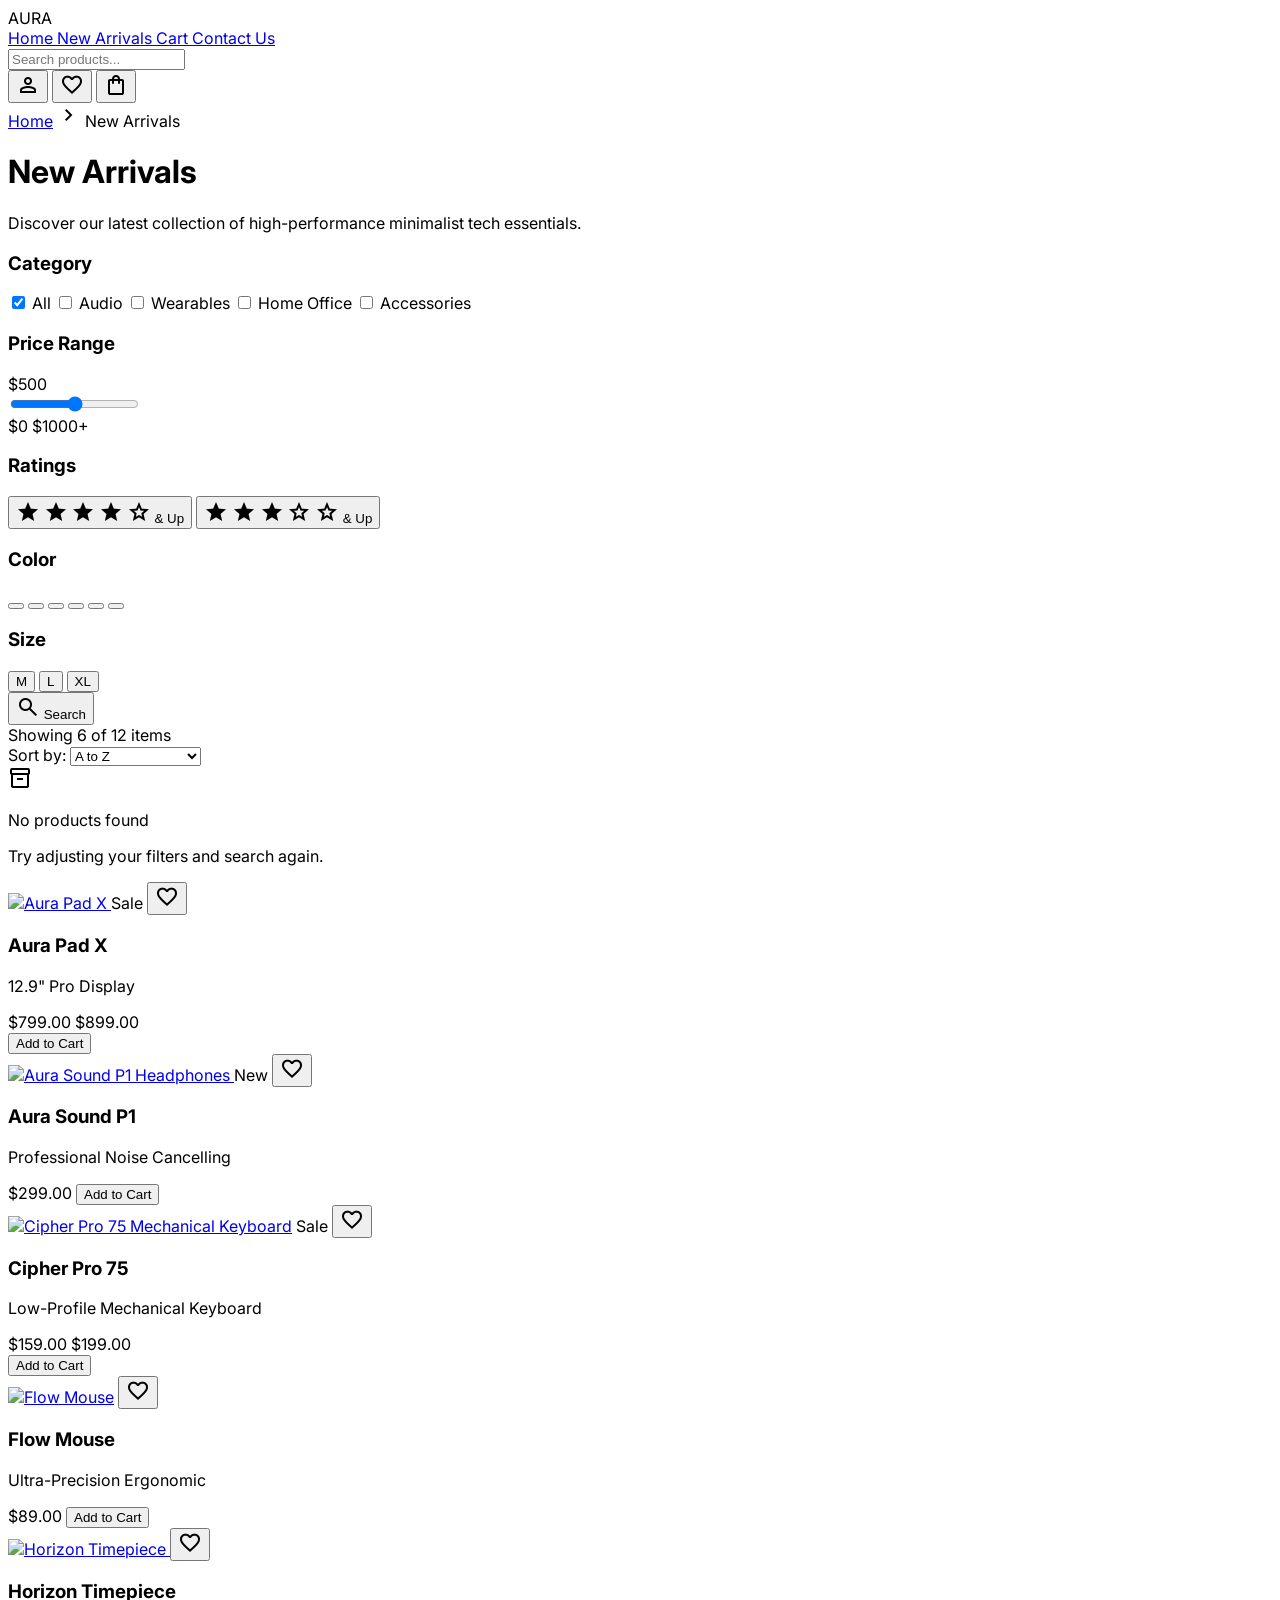
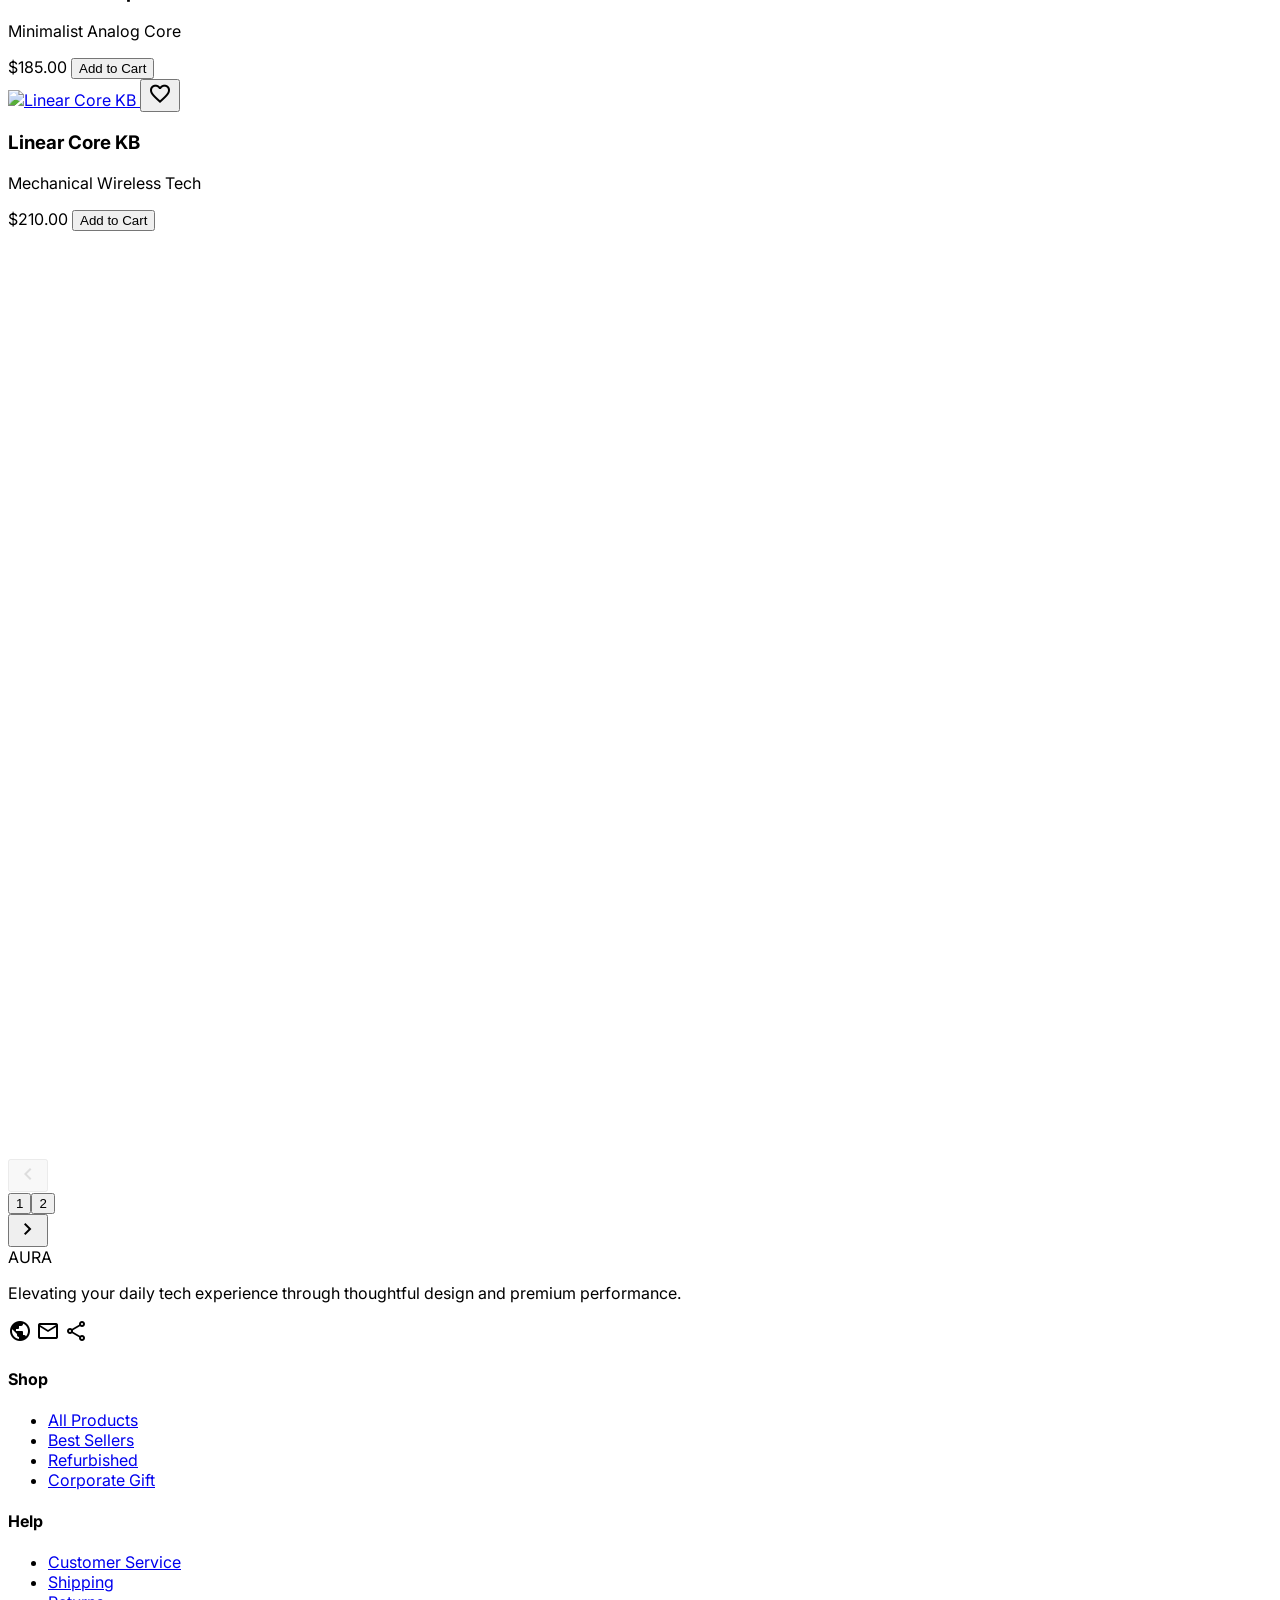
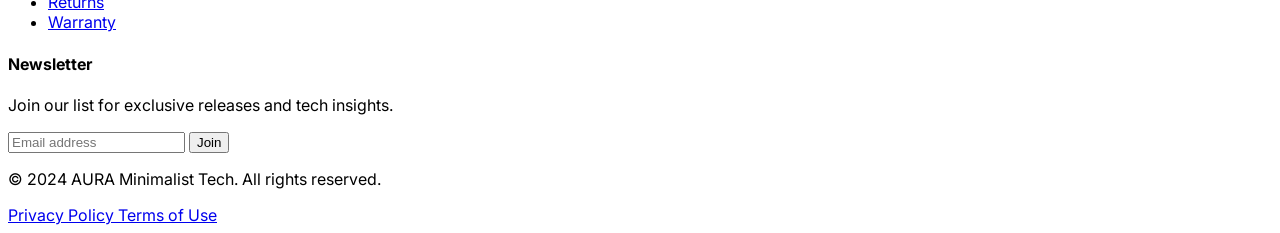
==== arrival.html @ 37b3bb1f "final" ====
<!DOCTYPE html>
<html class="light" lang="en">
<head>
  <meta charset="UTF-8">
  <meta name="viewport" content="width=device-width, initial-scale=1.0">

  <title>Aura Shop</title>

  <!-- Tailwind -->
  <script src="https://cdn.tailwindcss.com?plugins=forms,container-queries"></script>

  <!-- Tailwind Config -->
  <script>
    tailwind.config = {
      darkMode: "class",
      theme: {
        extend: {
          colors: {
            background: "#f9f9ff",
            "inverse-surface": "#293040",
            "on-background": "#141b2b",
            "surface-variant": "#dce2f7",
            "on-primary-fixed-variant": "#5516be",
            "outline-variant": "#cbc3d7",
            "on-tertiary-fixed-variant": "#653e00",
            "inverse-on-surface": "#edf0ff",
            "secondary-container": "#fd56a7",
            "surface-container-lowest": "#ffffff",
            "on-secondary": "#ffffff",
            "secondary-fixed": "#ffd9e4",
            "on-error": "#ffffff",
            "tertiary-container": "#a36700",
            error: "#ba1a1a",
            outline: "#7b7486",
            tertiary: "#825100",
            "on-surface": "#141b2b",
            "on-secondary-fixed": "#3e0022",
            "surface-container-low": "#f1f3ff",
            "on-primary-container": "#fffbff",
            "on-secondary-container": "#600037",
            "on-tertiary-fixed": "#2a1700",
            "surface-container": "#e9edff",
            "surface-container-high": "#e1e8fd",
            "secondary-fixed-dim": "#ffb0cd",
            "on-secondary-fixed-variant": "#8c0053",
            "tertiary-fixed": "#ffddb8",
            "on-tertiary": "#ffffff",
            "surface-bright": "#f9f9ff",
            "primary-container": "#8455ef",
            "primary-fixed-dim": "#d0bcff",
            "inverse-primary": "#d0bcff",
            "surface-dim": "#d3daef",
            "on-error-container": "#93000a",
            "on-primary": "#ffffff",
            "tertiary-fixed-dim": "#ffb95f",
            "on-surface-variant": "#494454",
            "primary-fixed": "#e9ddff",
            "on-tertiary-container": "#fffbff",
            surface: "#f9f9ff",
            secondary: "#b4136d",
            "error-container": "#ffdad6",
            "surface-tint": "#6d3bd7",
            "on-primary-fixed": "#23005c",
            "surface-container-highest": "#dce2f7",
            primary: "#6b38d4"
          },

          borderRadius: {
            DEFAULT: "0.25rem",
            lg: "0.5rem",
            xl: "0.75rem",
            full: "9999px"
          },

          spacing: {
            unit: "8px",
            "margin-mobile": "16px",
            "container-max": "1280px",
            gutter: "24px",
            "margin-desktop": "40px"
          },

          fontFamily: {
            "headline-md": ["Inter"],
            "label-sm": ["Inter"],
            "label-md": ["Inter"],
            "headline-lg": ["Inter"],
            "body-lg": ["Inter"],
            "body-md": ["Inter"],
            "display-lg": ["Inter"],
            "display-lg-mobile": ["Inter"]
          },

          fontSize: {
            "headline-md": ["24px", {
              lineHeight: "32px",
              fontWeight: "600"
            }],

            "label-sm": ["12px", {
              lineHeight: "16px",
              fontWeight: "600"
            }],

            "label-md": ["14px", {
              lineHeight: "20px",
              letterSpacing: "0.01em",
              fontWeight: "500"
            }],

            "headline-lg": ["32px", {
              lineHeight: "40px",
              letterSpacing: "-0.01em",
              fontWeight: "600"
            }],

            "body-lg": ["18px", {
              lineHeight: "28px",
              fontWeight: "400"
            }],

            "body-md": ["16px", {
              lineHeight: "24px",
              fontWeight: "400"
            }],

            "display-lg": ["48px", {
              lineHeight: "56px",
              letterSpacing: "-0.02em",
              fontWeight: "700"
            }],

            "display-lg-mobile": ["36px", {
              lineHeight: "44px",
              letterSpacing: "-0.02em",
              fontWeight: "700"
            }]
          }
        }
      }
    };
  </script>

  <!-- Fonts -->
  <link href="https://fonts.googleapis.com/css2?family=Inter:wght@400;500;600;700&display=swap" rel="stylesheet">

  <link href="https://fonts.googleapis.com/css2?family=Material+Symbols+Outlined:wght,FILL@100..700,0..1&display=swap"
    rel="stylesheet">

  <!-- Navbar JS -->
  <script src="nav.js" defer></script>

  <!-- CSS -->
  <link rel="stylesheet" href="style.css">
</head>
<body class="bg-background text-on-background">

    <div id="navbar"></div>

    <main class="max-w-container-max mx-auto px-margin-desktop py-12">
        <div class="mb-10">
            <div class="flex items-center space-x-2 text-label-sm font-label-sm text-outline mb-4">
                <a href="home.html" class="hover:underline"><span>Home</span></a>
                <span class="material-symbols-outlined text-[14px]">chevron_right</span>
                <span class="text-on-surface">New Arrivals</span>
            </div>
            <h1 class="font-display-lg text-display-lg text-on-background">New Arrivals</h1>
            <p class="font-body-lg text-body-lg text-on-surface-variant mt-2">Discover our latest collection of high-performance minimalist tech essentials.</p>
        </div>

        <div class="flex flex-col md:flex-row gap-gutter">
            <aside class="w-full md:w-64 flex-shrink-0 space-y-10">
              <section>
                <h3 class="text-label-md font-label-md text-on-surface uppercase tracking-wider mb-4">Category</h3>
                <div class="space-y-3">
                    <label class="flex items-center group cursor-pointer select-none outline-none focus:outline-none focus-within:outline-none">
                        <input checked class="category-checkbox rounded border-outline-variant text-primary w-5 h-5 transition-all focus:ring-0 focus:ring-offset-0 focus:outline-none active:border-primary group-hover:border-primary" type="checkbox" value="all">
                        <span class="ml-3 text-body-md font-body-md text-on-surface-variant group-hover:text-primary">All</span>
                    </label>

                    <label class="flex items-center group cursor-pointer select-none outline-none focus:outline-none focus-within:outline-none">
                        <input class="category-checkbox rounded border-outline-variant text-primary w-5 h-5 transition-all focus:ring-0 focus:ring-offset-0 focus:outline-none active:border-primary group-hover:border-primary" type="checkbox">
                        <span class="ml-3 text-body-md font-body-md text-on-surface-variant group-hover:text-primary">Audio</span>
                    </label>
                    
                    <label class="flex items-center group cursor-pointer select-none outline-none focus:outline-none focus-within:outline-none">
                        <input class="category-checkbox rounded border-outline-variant text-primary w-5 h-5 transition-all focus:ring-0 focus:ring-offset-0 focus:outline-none active:border-primary group-hover:border-primary" type="checkbox">
                        <span class="ml-3 text-body-md font-body-md text-on-surface-variant group-hover:text-primary">Wearables</span>
                    </label>
                    
                    <label class="flex items-center group cursor-pointer select-none outline-none focus:outline-none focus-within:outline-none">
                        <input class="category-checkbox rounded border-outline-variant text-primary w-5 h-5 transition-all focus:ring-0 focus:ring-offset-0 focus:outline-none active:border-primary group-hover:border-primary" type="checkbox">
                        <span class="ml-3 text-body-md font-body-md text-on-surface-variant group-hover:text-primary">Home Office</span>
                    </label>
                    
                    <label class="flex items-center group cursor-pointer select-none outline-none focus:outline-none focus-within:outline-none">
                        <input class="category-checkbox rounded border-outline-variant text-primary w-5 h-5 transition-all focus:ring-0 focus:ring-offset-0 focus:outline-none active:border-primary group-hover:border-primary" type="checkbox">
                        <span class="ml-3 text-body-md font-body-md text-on-surface-variant group-hover:text-primary">Accessories</span>
                    </label>
                </div>
            </section>

            <section>
                <div class="flex items-center justify-between mb-4">
                    <h3 class="text-label-md font-label-md text-on-surface uppercase tracking-wider">
                        Price Range
                    </h3>
                    <span id="current-price-display" class="text-primary font-bold text-body-md transition-all duration-200 transform scale-100 select-none">
                        $500
                    </span>
                </div>
            
                <div class="px-2">
                    <input 
                        id="price-slider"
                        class="w-full h-1 bg-surface-variant rounded-lg appearance-none cursor-pointer accent-primary focus:outline-none focus:ring-0" 
                        max="1000" 
                        min="0" 
                        type="range"
                        value="500"
                    >
                    
                    <div class="flex justify-between mt-3 text-label-sm font-label-sm text-outline">
                        <span>$0</span>
                        <span class="text-primary font-bold">$1000+</span>
                    </div>
                </div>
            </section>

            <section>
                <h3 class="text-label-md font-label-md text-on-surface uppercase tracking-wider mb-4">
                    Ratings
                </h3>
            
                <div class="space-y-2">
                    <button class="rating-btn flex items-center text-tertiary/70 opacity-70 hover:opacity-100 transition-all duration-200 transform scale-100 p-1 rounded-lg focus:outline-none cursor-pointer">
                        <span class="material-symbols-outlined" style="font-variation-settings: 'FILL' 1;">star</span>
                        <span class="material-symbols-outlined" style="font-variation-settings: 'FILL' 1;">star</span>
                        <span class="material-symbols-outlined" style="font-variation-settings: 'FILL' 1;">star</span>
                        <span class="material-symbols-outlined" style="font-variation-settings: 'FILL' 1;">star</span>
                        <span class="material-symbols-outlined">star</span>
                        <span class="ml-2 text-label-sm font-label-sm text-on-surface-variant">
                            & Up
                        </span>
                    </button>
            
                    <button class="rating-btn flex items-center text-tertiary/70 opacity-70 hover:opacity-100 transition-all duration-200 transform scale-100 p-1 rounded-lg focus:outline-none cursor-pointer">
                        <span class="material-symbols-outlined" style="font-variation-settings: 'FILL' 1;">star</span>
                        <span class="material-symbols-outlined" style="font-variation-settings: 'FILL' 1;">star</span>
                        <span class="material-symbols-outlined" style="font-variation-settings: 'FILL' 1;">star</span>
                        <span class="material-symbols-outlined">star</span>
                        <span class="material-symbols-outlined">star</span>
                        <span class="ml-2 text-label-sm font-label-sm text-on-surface-variant">
                            & Up
                        </span>
                    </button>
                </div>
            </section>

                <section>
                    <h3 class="text-label-md font-label-md text-on-surface uppercase tracking-wider mb-4">
                        Color
                    </h3>
                
                    <div class="flex flex-wrap gap-3">
                        <button type="button" data-color="black" class="color-btn w-8 h-8 rounded-full bg-on-background border-2 border-background ring-2 ring-primary scale-105 transition-all focus:outline-none cursor-pointer" aria-label="Black"></button>
                        <button type="button" data-color="white" class="color-btn w-8 h-8 rounded-full bg-surface-variant border-2 border-background ring-1 ring-outline-variant hover:ring-primary transition-all focus:outline-none cursor-pointer" aria-label="White"></button>
                        <button type="button" data-color="primary" class="color-btn w-8 h-8 rounded-full bg-primary border-2 border-background ring-1 ring-outline-variant hover:ring-primary transition-all focus:outline-none cursor-pointer" aria-label="Primary"></button>            
                        <button type="button" data-color="secondary" class="color-btn w-8 h-8 rounded-full bg-secondary-container border-2 border-background ring-1 ring-outline-variant hover:ring-primary transition-all focus:outline-none cursor-pointer" aria-label="Secondary"></button>
                        <button type="button" data-color="red" class="color-btn w-8 h-8 rounded-full bg-red-600 border-2 border-background ring-1 ring-outline-variant hover:ring-primary transition-all focus:outline-none cursor-pointer" aria-label="Red"></button>
                        <button type="button" data-color="green" class="color-btn w-8 h-8 rounded-full bg-green-600 border-2 border-background ring-1 ring-outline-variant hover:ring-primary transition-all focus:outline-none cursor-pointer" aria-label="Green"></button>
                    </div>
                </section>

                <section>
                    <h3 class="text-label-md font-label-md text-on-surface uppercase tracking-wider mb-4"> Size</h3>
                    <div class="grid grid-cols-3 gap-2">
                        <button class="size-btn py-2 border border-primary bg-primary/5 rounded-lg text-label-sm text-primary font-label-sm hover:border-primary hover:text-primary transition-all focus:outline-none focus:ring-0 active:scale-95 cursor-pointer">    M</button>                
                        <button class="size-btn py-2 border border-outline-variant rounded-lg text-label-sm font-label-sm hover:border-primary hover:text-primary transition-all focus:outline-none focus:ring-0 active:scale-95 cursor-pointer">     L </button>
                        <button class="size-btn py-2 border border-outline-variant rounded-lg text-label-sm font-label-sm hover:border-primary hover:text-primary transition-all focus:outline-none focus:ring-0 active:scale-95 cursor-pointer">    XL</button>
                    </div>
                </section>

                <button type="button" class="sidebar-search-btn w-full flex items-center justify-center gap-2 bg-green-600 hover:bg-green-700 text-white py-3 rounded-lg text-label-sm font-label-sm font-semibold transition-all hover:opacity-95 active:scale-[0.98] focus:outline-none focus:ring-2 focus:ring-green-600/30 cursor-pointer">
                    <span class="material-symbols-outlined text-[20px]">search</span>
                    Search
                </button>
            </aside>

            <div class="flex-1">
                <div class="flex flex-col sm:flex-row sm:items-center justify-between mb-8 gap-4">
                    <span class="text-body-md font-body-md text-on-surface-variant">Showing <span class="text-on-surface font-semibold">6</span> of <span class="text-on-surface font-semibold">12</span> items</span>
                    <div class="flex items-center space-x-4">
                        <label class="text-label-md font-label-md text-outline">Sort by:</label>
                        <select class="bg-surface-container-low border-none rounded-lg py-2 pl-4 pr-10 text-body-md font-body-md text-on-surface focus:ring-2 focus:ring-primary/20 cursor-pointer">
                            <option>A to Z</option>
                            <option>Price: Low to High</option>
                            <option>Price: High to Low</option>
                        </select>
                    </div>
                </div>

                <div id="product-grid" class="grid grid-cols-1 sm:grid-cols-2 lg:grid-cols-3 gap-gutter">
                    <div class="bg-surface-container-lowest rounded-xl overflow-hidden shadow-[0_4px_20px_rgba(0,0,0,0.05)] hover:shadow-[0_12px_30px_rgba(0,0,0,0.1)] group transition-all duration-300 border border-primary/0 hover:border-primary/10">
                        <div class="relative aspect-[4/5] bg-surface-container overflow-hidden">
                            <a href="productInfo.html">
                                <img class="w-full h-full object-cover group-hover:scale-105 transition-transform duration-500" alt="Aura Sound P1 Headphones" src="https://lh3.googleusercontent.com/aida-public/[base64]">
                            </a>
                            <span class="absolute top-4 left-4 bg-secondary-container/10 text-secondary-container text-label-sm font-label-sm px-3 py-1 rounded-full">New</span>
                            <button type="button" class="wishlist-btn absolute bottom-4 right-4 flex items-center justify-center size-10 bg-white/90 backdrop-blur rounded-full shadow-lg opacity-0 group-hover:opacity-100 transition-opacity translate-y-2 group-hover:translate-y-0 duration-300" aria-label="Add to wishlist" aria-pressed="false">
                                <span class="wishlist-icon material-symbols-outlined text-on-background text-[24px] leading-none transition-colors transition-transform duration-300 ease-out origin-center">favorite</span>
                            </button>
                        </div>
                        <div class="p-6">
                            <div class="flex items-center justify-between mb-1">
                                <h3 class="font-body-lg text-body-lg font-bold text-on-surface">Aura Sound P1</h3>
                                <span data-color="black" class="w-4 h-4 rounded-full bg-black border border-outline-variant shrink-0 transition-transform duration-300 group-hover:scale-110"></span>
                            </div>
                            <p class="text-label-md font-label-md text-on-surface-variant mb-3">Professional Noise Cancelling</p>
                            <div class="flex flex-wrap items-center justify-between gap-3">
                                <span class="text-headline-md font-headline-md text-primary">$299.00</span>
                                <button class="bg-primary text-on-primary text-sm sm:text-label-sm font-label-sm px-4 py-2 sm:px-5 sm:py-3 rounded-full hover:opacity-90 transition-all active:scale-95 w-full sm:w-auto">Add to Cart</button>
                            </div>
                        </div>
                    </div>
                
                    <div class="bg-surface-container-lowest rounded-xl overflow-hidden shadow-[0_4px_20px_rgba(0,0,0,0.05)] hover:shadow-[0_12px_30px_rgba(0,0,0,0.1)] group transition-all duration-300 border border-primary/0 hover:border-primary/10">
                        <div class="relative aspect-[4/5] bg-surface-container overflow-hidden">
                            <a href="productInfo.html">
                                <img class="w-full h-full object-cover group-hover:scale-105 transition-transform duration-500" alt="Horizon Timepiece" src="https://lh3.googleusercontent.com/aida-public/[base64]">
                            </a>
                            <button type="button" class="wishlist-btn absolute bottom-4 right-4 flex items-center justify-center size-10 bg-white/90 backdrop-blur rounded-full shadow-lg opacity-0 group-hover:opacity-100 transition-opacity translate-y-2 group-hover:translate-y-0 duration-300" aria-label="Add to wishlist" aria-pressed="false">
                                <span class="wishlist-icon material-symbols-outlined text-on-background text-[24px] leading-none transition-colors transition-transform duration-300 ease-out origin-center">favorite</span>
                            </button>
                        </div>
                        <div class="p-6">
                            <div class="flex items-center justify-between mb-1">
                                <h3 class="font-body-lg text-body-lg font-bold text-on-surface">Horizon Timepiece</h3>
                                <span data-color="white" class="w-4 h-4 rounded-full bg-white border border-outline-variant shrink-0 transition-transform duration-300 group-hover:scale-110"></span>
                            </div>
                            <p class="text-label-md font-label-md text-on-surface-variant mb-3">Minimalist Analog Core</p>
                            <div class="flex flex-wrap items-center justify-between gap-3">
                                <span class="text-headline-md font-headline-md text-primary">$185.00</span>
                                <button class="bg-primary text-on-primary text-sm sm:text-label-sm font-label-sm px-4 py-2 sm:px-5 sm:py-3 rounded-full hover:opacity-90 transition-all active:scale-95 w-full sm:w-auto">Add to Cart</button>
                            </div>
                        </div>
                    </div>
                
                    <div class="bg-surface-container-lowest rounded-xl overflow-hidden shadow-[0_4px_20px_rgba(0,0,0,0.05)] hover:shadow-[0_12px_30px_rgba(0,0,0,0.1)] group transition-all duration-300 border border-primary/0 hover:border-primary/10">
                        <div class="relative aspect-[4/5] bg-surface-container overflow-hidden">
                            <a href="productInfo.html">
                                <img class="w-full h-full object-cover group-hover:scale-105 transition-transform duration-500" alt="Aura Pad X" src="https://lh3.googleusercontent.com/aida-public/[base64]">
                            </a>
                            <span class="absolute top-4 left-4 bg-tertiary-container/10 text-tertiary-container text-label-sm font-label-sm px-3 py-1 rounded-full">Sale</span>
                            <button type="button" class="wishlist-btn absolute bottom-4 right-4 flex items-center justify-center size-10 bg-white/90 backdrop-blur rounded-full shadow-lg opacity-0 group-hover:opacity-100 transition-opacity translate-y-2 group-hover:translate-y-0 duration-300" aria-label="Add to wishlist" aria-pressed="false">
                                <span class="wishlist-icon material-symbols-outlined text-on-background text-[24px] leading-none transition-colors transition-transform duration-300 ease-out origin-center">favorite</span>
                            </button>
                        </div>
                        <div class="p-6">
                            <div class="flex items-center justify-between mb-1">
                                <h3 class="font-body-lg text-body-lg font-bold text-on-surface">Aura Pad X</h3>
                                <span data-color="white" class="w-4 h-4 rounded-full bg-white border border-outline-variant shrink-0 transition-transform duration-300 group-hover:scale-110"></span>
                            </div>
                            <p class="text-label-md font-label-md text-on-surface-variant mb-3">12.9" Pro Display</p>
                            <div class="flex flex-wrap items-center justify-between gap-3">
                                <div class="flex flex-col">
                                    <span class="text-headline-md font-headline-md text-primary">$799.00</span>
                                    <span class="text-label-sm font-label-sm text-outline line-through">$899.00</span>
                                </div>
                                <button class="bg-primary text-on-primary text-sm sm:text-label-sm font-label-sm px-4 py-2 sm:px-5 sm:py-3 rounded-full hover:opacity-90 transition-all active:scale-95 w-full sm:w-auto">Add to Cart</button>
                            </div>
                        </div>
                    </div>
                
                    <div class="bg-surface-container-lowest rounded-xl overflow-hidden shadow-[0_4px_20px_rgba(0,0,0,0.05)] hover:shadow-[0_12px_30px_rgba(0,0,0,0.1)] group transition-all duration-300 border border-primary/0 hover:border-primary/10">
                        <div class="relative aspect-[4/5] bg-surface-container overflow-hidden">
                            <a href="productInfo.html">
                                <img class="w-full h-full object-cover group-hover:scale-105 transition-transform duration-500" alt="Vector Frames" src="https://lh3.googleusercontent.com/aida-public/[base64]">
                            </a>
                            <button type="button" class="wishlist-btn absolute bottom-4 right-4 flex items-center justify-center size-10 bg-white/90 backdrop-blur rounded-full shadow-lg opacity-0 group-hover:opacity-100 transition-opacity translate-y-2 group-hover:translate-y-0 duration-300" aria-label="Add to wishlist" aria-pressed="false">
                                <span class="wishlist-icon material-symbols-outlined text-on-background text-[24px] leading-none transition-colors transition-transform duration-300 ease-out origin-center">favorite</span>
                            </button>
                        </div>
                        <div class="p-6">
                            <div class="flex items-center justify-between mb-1">
                                <h3 class="font-body-lg text-body-lg font-bold text-on-surface">Vector Frames</h3>
                                <span data-color="black" class="w-4 h-4 rounded-full bg-black border border-outline-variant shrink-0 transition-transform duration-300 group-hover:scale-110"></span>
                            </div>
                            <p class="text-label-md font-label-md text-on-surface-variant mb-3">Polarized Minimalist Design</p>
                            <div class="flex flex-wrap items-center justify-between gap-3">
                                <span class="text-headline-md font-headline-md text-primary">$120.00</span>
                                <button class="bg-primary text-on-primary text-sm sm:text-label-sm font-label-sm px-4 py-2 sm:px-5 sm:py-3 rounded-full hover:opacity-90 transition-all active:scale-95 w-full sm:w-auto">Add to Cart</button>
                            </div>
                        </div>
                    </div>
                
                    <div class="bg-surface-container-lowest rounded-xl overflow-hidden shadow-[0_4px_20px_rgba(0,0,0,0.05)] hover:shadow-[0_12px_30px_rgba(0,0,0,0.1)] group transition-all duration-300 border border-primary/0 hover:border-primary/10">
                        <div class="relative aspect-[4/5] bg-surface-container overflow-hidden">
                            <a href="productInfo.html"><img class="w-full h-full object-cover group-hover:scale-105 transition-transform duration-500" alt="Linear Core KB" src="https://lh3.googleusercontent.com/aida-public/[base64]">
                             </a>
                                <button type="button" class="wishlist-btn absolute bottom-4 right-4 flex items-center justify-center size-10 bg-white/90 backdrop-blur rounded-full shadow-lg opacity-0 group-hover:opacity-100 transition-opacity translate-y-2 group-hover:translate-y-0 duration-300" aria-label="Add to wishlist" aria-pressed="false">
                                <span class="wishlist-icon material-symbols-outlined text-on-background text-[24px] leading-none transition-colors transition-transform duration-300 ease-out origin-center">favorite</span>
                            </button>
                        </div>
                        <div class="p-6">
                            <div class="flex items-center justify-between mb-1">
                                <h3 class="font-body-lg text-body-lg font-bold text-on-surface">Linear Core KB</h3>
                                <span data-color="white" class="w-4 h-4 rounded-full bg-white border border-outline-variant shrink-0 transition-transform duration-300 group-hover:scale-110"></span>
                            </div>
                            <p class="text-label-md font-label-md text-on-surface-variant mb-3">Mechanical Wireless Tech</p>
                            <div class="flex flex-wrap items-center justify-between gap-3">
                                <span class="text-headline-md font-headline-md text-primary">$210.00</span>
                                <button class="bg-primary text-on-primary text-sm sm:text-label-sm font-label-sm px-4 py-2 sm:px-5 sm:py-3 rounded-full hover:opacity-90 transition-all active:scale-95 w-full sm:w-auto">Add to Cart</button>
                            </div>
                        </div>
                    </div>
                
                    <div class="bg-surface-container-lowest rounded-xl overflow-hidden shadow-[0_4px_20px_rgba(0,0,0,0.05)] hover:shadow-[0_12px_30px_rgba(0,0,0,0.1)] group transition-all duration-300 border border-primary/0 hover:border-primary/10">
                        <div class="relative aspect-[4/5] bg-surface-container overflow-hidden">
                            <a href="productInfo.html"><img class="w-full h-full object-cover group-hover:scale-105 transition-transform duration-500" alt="Flow Mouse" src="https://lh3.googleusercontent.com/aida-public/[base64]"></a>
                            <button type="button" class="wishlist-btn absolute bottom-4 right-4 flex items-center justify-center size-10 bg-white/90 backdrop-blur rounded-full shadow-lg opacity-0 group-hover:opacity-100 transition-opacity translate-y-2 group-hover:translate-y-0 duration-300" aria-label="Add to wishlist" aria-pressed="false">
                                <span class="wishlist-icon material-symbols-outlined text-on-background text-[24px] leading-none transition-colors transition-transform duration-300 ease-out origin-center">favorite</span>
                            </button>
                        </div>
                        <div class="p-6">
                            <div class="flex items-center justify-between mb-1">
                                <h3 class="font-body-lg text-body-lg font-bold text-on-surface">Flow Mouse</h3>
                                <span data-color="white" class="w-4 h-4 rounded-full bg-white border border-outline-variant shrink-0 transition-transform duration-300 group-hover:scale-110"></span>
                            </div>
                            <p class="text-label-md font-label-md text-on-surface-variant mb-3">Ultra-Precision Ergonomic</p>
                            <div class="flex flex-wrap items-center justify-between gap-3">
                                <span class="text-headline-md font-headline-md text-primary">$89.00</span>
                                <button class="bg-primary text-on-primary text-sm sm:text-label-sm font-label-sm px-4 py-2 sm:px-5 sm:py-3 rounded-full hover:opacity-90 transition-all active:scale-95 w-full sm:w-auto">Add to Cart</button>
                            </div>
                        </div>
                    </div>

                    <div class="bg-surface-container-lowest rounded-xl overflow-hidden shadow-[0_4px_20px_rgba(0,0,0,0.05)] hover:shadow-[0_12px_30px_rgba(0,0,0,0.1)] group transition-all duration-300 border border-primary/0 hover:border-primary/10" data-category="Audio">
                        <div class="relative aspect-[4/5] bg-surface-container overflow-hidden">
                            <a href="productInfo.html"><img class="w-full h-full object-cover group-hover:scale-105 transition-transform duration-500" alt="Pulse Air Max Wireless Headphones" src="https://images.unsplash.com/photo-1505740420928-5e560c06d30e?w=800&q=80&auto=format&fit=crop"></a>
                            <span class="absolute top-4 left-4 bg-secondary-container/10 text-secondary-container text-label-sm font-label-sm px-3 py-1 rounded-full">New</span>
                            <button type="button" class="wishlist-btn absolute bottom-4 right-4 flex items-center justify-center size-10 bg-white/90 backdrop-blur rounded-full shadow-lg opacity-0 group-hover:opacity-100 transition-opacity translate-y-2 group-hover:translate-y-0 duration-300" aria-label="Add to wishlist" aria-pressed="false">
                                <span class="wishlist-icon material-symbols-outlined text-on-background text-[24px] leading-none transition-colors transition-transform duration-300 ease-out origin-center">favorite</span>
                            </button>
                        </div>
                        <div class="p-6">
                            <div class="flex items-center justify-between mb-1">
                                <h3 class="font-body-lg text-body-lg font-bold text-on-surface">Pulse Air Max</h3>
                                <span data-color="black" class="w-4 h-4 rounded-full bg-black border border-outline-variant shrink-0 transition-transform duration-300 group-hover:scale-110"></span>
                            </div>
                            <p class="text-label-md font-label-md text-on-surface-variant mb-3">Studio-Grade Wireless Headphones</p>
                            <div class="flex flex-wrap items-center justify-between gap-3">
                                <span class="text-headline-md font-headline-md text-primary">$349.00</span>
                                <button class="bg-primary text-on-primary text-sm sm:text-label-sm font-label-sm px-4 py-2 sm:px-5 sm:py-3 rounded-full hover:opacity-90 transition-all active:scale-95 w-full sm:w-auto">Add to Cart</button>
                            </div>
                        </div>
                    </div>
                    
                    <div class="bg-surface-container-lowest rounded-xl overflow-hidden shadow-[0_4px_20px_rgba(0,0,0,0.05)] hover:shadow-[0_12px_30px_rgba(0,0,0,0.1)] group transition-all duration-300 border border-primary/0 hover:border-primary/10" data-category="Wearables">
                        <div class="relative aspect-[4/5] bg-surface-container overflow-hidden">
                            <a href="productInfo.html"><img class="w-full h-full object-cover group-hover:scale-105 transition-transform duration-500" alt="Nova Watch S Smart Watch" src="https://images.unsplash.com/photo-1523275335684-37898b6baf30?w=800&q=80&auto=format&fit=crop"></a>
                            <button type="button" class="wishlist-btn absolute bottom-4 right-4 flex items-center justify-center size-10 bg-white/90 backdrop-blur rounded-full shadow-lg opacity-0 group-hover:opacity-100 transition-opacity translate-y-2 group-hover:translate-y-0 duration-300" aria-label="Add to wishlist" aria-pressed="false">
                                <span class="wishlist-icon material-symbols-outlined text-on-background text-[24px] leading-none transition-colors transition-transform duration-300 ease-out origin-center">favorite</span>
                            </button>
                        </div>
                        <div class="p-6">
                            <div class="flex items-center justify-between mb-1">
                                <h3 class="font-body-lg text-body-lg font-bold text-on-surface">Nova Watch S</h3>
                                <span data-color="silver" class="w-4 h-4 rounded-full bg-slate-400 border border-outline-variant shrink-0 transition-transform duration-300 group-hover:scale-110"></span>
                            </div>
                            <p class="text-label-md font-label-md text-on-surface-variant mb-3">AMOLED Fitness Smart Watch</p>
                            <div class="flex flex-wrap items-center justify-between gap-3">
                                <span class="text-headline-md font-headline-md text-primary">$249.00</span>
                                <button class="bg-primary text-on-primary text-sm sm:text-label-sm font-label-sm px-4 py-2 sm:px-5 sm:py-3 rounded-full hover:opacity-90 transition-all active:scale-95 w-full sm:w-auto">Add to Cart</button>
                            </div>
                        </div>
                    </div>
                    
                    <div class="bg-surface-container-lowest rounded-xl overflow-hidden shadow-[0_4px_20px_rgba(0,0,0,0.05)] hover:shadow-[0_12px_30px_rgba(0,0,0,0.1)] group transition-all duration-300 border border-primary/0 hover:border-primary/10" data-category="Home Office">
                        <div class="relative aspect-[4/5] bg-surface-container overflow-hidden">
                            <a href="productInfo.html"><img class="w-full h-full object-cover group-hover:scale-105 transition-transform duration-500" alt="Cipher Pro 75 Mechanical Keyboard" src="https://images.unsplash.com/photo-1768445386103-81dd131586a2?w=800&q=80&auto=format&fit=crop"></a>
                            <span class="absolute top-4 left-4 bg-tertiary-container/10 text-tertiary-container text-label-sm font-label-sm px-3 py-1 rounded-full">Sale</span>
                            <button type="button" class="wishlist-btn absolute bottom-4 right-4 flex items-center justify-center size-10 bg-white/90 backdrop-blur rounded-full shadow-lg opacity-0 group-hover:opacity-100 transition-opacity translate-y-2 group-hover:translate-y-0 duration-300" aria-label="Add to wishlist" aria-pressed="false">
                                <span class="wishlist-icon material-symbols-outlined text-on-background text-[24px] leading-none transition-colors transition-transform duration-300 ease-out origin-center">favorite</span>
                            </button>
                        </div>
                        <div class="p-6">
                            <div class="flex items-center justify-between mb-1">
                                <h3 class="font-body-lg text-body-lg font-bold text-on-surface">Cipher Pro 75</h3>
                                <span data-color="primary" class="w-4 h-4 rounded-full bg-primary border border-outline-variant shrink-0 transition-transform duration-300 group-hover:scale-110"></span>
                            </div>
                            <p class="text-label-md font-label-md text-on-surface-variant mb-3">Low-Profile Mechanical Keyboard</p>
                            <div class="flex flex-wrap items-center justify-between gap-3">
                                <div class="flex flex-col">
                                    <span class="text-headline-md font-headline-md text-primary">$159.00</span>
                                    <span class="text-label-sm font-label-sm text-outline line-through">$199.00</span>
                                </div>
                                <button class="bg-primary text-on-primary text-sm sm:text-label-sm font-label-sm px-4 py-2 sm:px-5 sm:py-3 rounded-full hover:opacity-90 transition-all active:scale-95 w-full sm:w-auto">Add to Cart</button>
                            </div>
                        </div>
                    </div>
                    
                    <div class="bg-surface-container-lowest rounded-xl overflow-hidden shadow-[0_4px_20px_rgba(0,0,0,0.05)] hover:shadow-[0_12px_30px_rgba(0,0,0,0.1)] group transition-all duration-300 border border-primary/0 hover:border-primary/10" data-category="Accessories">
                        <div class="relative aspect-[4/5] bg-surface-container overflow-hidden">
                            <a href="productInfo.html"><img class="w-full h-full object-cover group-hover:scale-105 transition-transform duration-500" alt="Lucent Optics Minimal Glasses" src="https://images.unsplash.com/photo-1511499767150-a48a237f0083?w=800&q=80&auto=format&fit=crop"></a>
                            <button type="button" class="wishlist-btn absolute bottom-4 right-4 flex items-center justify-center size-10 bg-white/90 backdrop-blur rounded-full shadow-lg opacity-0 group-hover:opacity-100 transition-opacity translate-y-2 group-hover:translate-y-0 duration-300" aria-label="Add to wishlist" aria-pressed="false">
                                <span class="wishlist-icon material-symbols-outlined text-on-background text-[24px] leading-none transition-colors transition-transform duration-300 ease-out origin-center">favorite</span>
                            </button>
                        </div>
                        <div class="p-6">
                            <div class="flex items-center justify-between mb-1">
                                <h3 class="font-body-lg text-body-lg font-bold text-on-surface">Lucent Optics</h3>
                                <span data-color="green" class="w-4 h-4 rounded-full bg-green-600 border border-outline-variant shrink-0 transition-transform duration-300 group-hover:scale-110"></span>
                            </div>
                            <p class="text-label-md font-label-md text-on-surface-variant mb-3">Ultra-Light Titanium Frames</p>
                            <div class="flex flex-wrap items-center justify-between gap-3">
                                <span class="text-headline-md font-headline-md text-primary">$135.00</span>
                                <button class="bg-primary text-on-primary text-sm sm:text-label-sm font-label-sm px-4 py-2 sm:px-5 sm:py-3 rounded-full hover:opacity-90 transition-all active:scale-95 w-full sm:w-auto">Add to Cart</button>
                            </div>
                        </div>
                    </div>
                    
                    <div class="bg-surface-container-lowest rounded-xl overflow-hidden shadow-[0_4px_20px_rgba(0,0,0,0.05)] hover:shadow-[0_12px_30px_rgba(0,0,0,0.1)] group transition-all duration-300 border border-primary/0 hover:border-primary/10" data-category="Home Office">
                        <div class="relative aspect-[4/5] bg-surface-container overflow-hidden">
                            <a href="productInfo.html"><img class="w-full h-full object-cover group-hover:scale-105 transition-transform duration-500" alt="Slate Tab Pro Tablet" src="https://images.unsplash.com/photo-1544244015-0df4b3ffc6b0?w=800&q=80&auto=format&fit=crop"></a>
                            <span class="absolute top-4 left-4 bg-secondary-container/10 text-secondary-container text-label-sm font-label-sm px-3 py-1 rounded-full">New</span>
                            <button type="button" class="wishlist-btn absolute bottom-4 right-4 flex items-center justify-center size-10 bg-white/90 backdrop-blur rounded-full shadow-lg opacity-0 group-hover:opacity-100 transition-opacity translate-y-2 group-hover:translate-y-0 duration-300" aria-label="Add to wishlist" aria-pressed="false">
                                <span class="wishlist-icon material-symbols-outlined text-on-background text-[24px] leading-none transition-colors transition-transform duration-300 ease-out origin-center">favorite</span>
                            </button>
                        </div>
                        <div class="p-6">
                            <div class="flex items-center justify-between mb-1">
                                <h3 class="font-body-lg text-body-lg font-bold text-on-surface">Slate Tab Pro</h3>
                                <span data-color="red" class="w-4 h-4 rounded-full bg-red-600 border border-outline-variant shrink-0 transition-transform duration-300 group-hover:scale-110"></span>
                            </div>
                            <p class="text-label-md font-label-md text-on-surface-variant mb-3">11" Liquid Retina Tablet</p>
                            <div class="flex flex-wrap items-center justify-between gap-3">
                                <span class="text-headline-md font-headline-md text-primary">$649.00</span>
                                <button class="bg-primary text-on-primary text-sm sm:text-label-sm font-label-sm px-4 py-2 sm:px-5 sm:py-3 rounded-full hover:opacity-90 transition-all active:scale-95 w-full sm:w-auto">Add to Cart</button>
                            </div>
                        </div>
                    </div>
                    
                    <div class="bg-surface-container-lowest rounded-xl overflow-hidden shadow-[0_4px_20px_rgba(0,0,0,0.05)] hover:shadow-[0_12px_30px_rgba(0,0,0,0.1)] group transition-all duration-300 border border-primary/0 hover:border-primary/10" data-category="Accessories">
                        <div class="relative aspect-[4/5] bg-surface-container overflow-hidden">
                            <a href="productInfo.html"><img class="w-full h-full object-cover group-hover:scale-105 transition-transform duration-500" alt="ZenLink Hub USB-C Dock" src="https://images.unsplash.com/photo-1760376789487-994070337c76?w=800&q=80&auto=format&fit=crop"></a>
                            
                            <span class="absolute top-4 left-4 bg-tertiary-container/10 text-tertiary-container text-label-sm font-label-sm px-3 py-1 rounded-full">Sale</span>
                            <button type="button" class="wishlist-btn absolute bottom-4 right-4 flex items-center justify-center size-10 bg-white/90 backdrop-blur rounded-full shadow-lg opacity-0 group-hover:opacity-100 transition-opacity translate-y-2 group-hover:translate-y-0 duration-300" aria-label="Add to wishlist" aria-pressed="false">
                                <span class="wishlist-icon material-symbols-outlined text-on-background text-[24px] leading-none transition-colors transition-transform duration-300 ease-out origin-center">favorite</span>
                            </button>
                        </div>
                        <div class="p-6">
                            <div class="flex items-center justify-between mb-1">
                                <h3 class="font-body-lg text-body-lg font-bold text-on-surface">ZenLink Hub</h3>
                                <span data-color="black" class="w-4 h-4 rounded-full bg-black border border-outline-variant shrink-0 transition-transform duration-300 group-hover:scale-110"></span>
                            </div>
                            <p class="text-label-md font-label-md text-on-surface-variant mb-3">7-in-1 USB-C Power Dock</p>
                            <div class="flex flex-wrap items-center justify-between gap-3">
                                <div class="flex flex-col">
                                    <span class="text-headline-md font-headline-md text-primary">$59.00</span>
                                    <span class="text-label-sm font-label-sm text-outline line-through">$79.00</span>
                                </div>
                                <button class="bg-primary text-on-primary text-sm sm:text-label-sm font-label-sm px-4 py-2 sm:px-5 sm:py-3 rounded-full hover:opacity-90 transition-all active:scale-95 w-full sm:w-auto">Add to Cart</button>
                            </div>
                        </div>
                    </div>
                    
                </div>
                <div id="product-pagination" class="mt-16 flex flex-col items-center gap-6">
                    <div class="flex items-center space-x-2">
                        <button type="button" id="pagination-prev" aria-label="Previous page" class="pagination-arrow w-10 h-10 flex items-center justify-center rounded-lg border border-outline-variant text-on-surface-variant hover:bg-surface-container transition-all active:scale-95">
                            <span class="material-symbols-outlined">chevron_left</span>
                        </button>
                        <div id="pagination-pages" class="flex items-center space-x-2" role="navigation" aria-label="Product pages"></div>
                        <button type="button" id="pagination-next" aria-label="Next page" class="pagination-arrow w-10 h-10 flex items-center justify-center rounded-lg border border-outline-variant text-on-surface-variant hover:bg-surface-container transition-all active:scale-95">
                            <span class="material-symbols-outlined">chevron_right</span>
                        </button>
                    </div>
                </div>
            </div>
        </div>
    </main>

   <div id="footer"></div>
   <script src="footer.js"></script>
    <!-- Custom JS Link -->
    <script src="script.js"></script>
</body>
</html>
---- style.css ----
body { 
    font-family: 'Inter', sans-serif; 
}

.material-symbols-outlined { 
    font-variation-settings: 'FILL' 0, 'wght' 400, 'GRAD' 0, 'opsz' 24; 
}

.wishlist-icon.active {
    font-variation-settings: 'FILL' 1, 'wght' 400, 'GRAD' 0, 'opsz' 24;
}

.custom-scrollbar::-webkit-scrollbar { 
    width: 4px; 
}

.custom-scrollbar::-webkit-scrollbar-track { 
    background: transparent; 
}

.custom-scrollbar::-webkit-scrollbar-thumb { 
    background: #dce2f7; 
    border-radius: 10px; 
}

.product-card {
    transition: opacity 0.32s ease, transform 0.32s ease;
}

.product-card.is-hidden {
    opacity: 0;
    transform: scale(0.97);
    pointer-events: none;
}

.product-card.slide-out-left {
    opacity: 0;
    transform: translateX(-48px);
    pointer-events: none;
}

.product-card.slide-out-right {
    opacity: 0;
    transform: translateX(48px);
    pointer-events: none;
}

.product-card.slide-in-from-right {
    opacity: 0;
    transform: translateX(56px);
    pointer-events: none;
}

.product-card.slide-in-from-left {
    opacity: 0;
    transform: translateX(-56px);
    pointer-events: none;
}

.product-card.slide-in-from-right.slide-in-active,
.product-card.slide-in-from-left.slide-in-active {
    opacity: 1;
    transform: translateX(0);
    pointer-events: auto;
}

#product-grid {
    overflow-x: clip;
}

.pagination-arrow:disabled {
    opacity: 0.4;
    cursor: not-allowed;
    pointer-events: none;
}

.pagination-arrow:not(:disabled):active {
    transform: scale(0.95);
}

:root {
    --background: #f9f9ff;
    --inverse-surface: #293040;
    --on-background: #141b2b;
    --surface-variant: #dce2f7;
    --on-primary-fixed-variant: #5516be;
    --outline-variant: #cbc3d7;
    --on-tertiary-fixed-variant: #653e00;
    --inverse-on-surface: #edf0ff;
    --secondary-container: #fd56a7;
    --surface-container-lowest: #ffffff;
    --on-secondary: #ffffff;
    --secondary-fixed: #ffd9e4;
    --on-error: #ffffff;
    --tertiary-container: #a36700;
    --error: #ba1a1a;
    --outline: #7b7486;
    --tertiary: #825100;
    --on-surface: #141b2b;
    --on-secondary-fixed: #3e0022;
    --surface-container-low: #f1f3ff;
    --on-primary-container: #fffbff;
    --on-secondary-container: #600037;
    --on-tertiary-fixed: #2a1700;
    --surface-container: #e9edff;
    --surface-container-high: #e1e8fd;
    --secondary-fixed-dim: #ffb0cd;
    --on-secondary-fixed-variant: #8c0053;
    --tertiary-fixed: #ffddb8;
    --on-tertiary: #ffffff;
    --surface-bright: #f9f9ff;
    --primary-container: #8455ef;
    --primary-fixed-dim: #d0bcff;
    --inverse-primary: #d0bcff;
    --surface-dim: #d3daef;
    --on-error-container: #93000a;
    --on-primary: #ffffff;
    --tertiary-fixed-dim: #ffb95f;
    --on-surface-variant: #494454;
    --primary-fixed: #e9ddff;
    --on-tertiary-container: #fffbff;
    --surface: #f9f9ff;
    --secondary: #b4136d;
    --error-container: #ffdad6;
    --surface-tint: #6d3bd7;
    --on-primary-fixed: #23005c;
    --surface-container-highest: #dce2f7;
    --primary: #6b38d4;
    --gutter: 24px;
    --margin-desktop: 40px;
    --max-w-container-max: 1280px;
}#product-grid .p-6 > .flex.items-center.justify-between:last-child {
    align-items: center;
    gap: 0.75rem;
}

@media (max-width: 640px) {
    #product-grid .p-6 > .flex.items-center.justify-between:last-child {
        flex-direction: column;
        align-items: stretch;
    }

    #product-grid .p-6 > .flex.items-center.justify-between:last-child button {
        width: 100%;
        min-width: 0;
    }

    #product-grid .p-6 > .flex.items-center.justify-between:last-child span {
        width: 100%;
    }
}
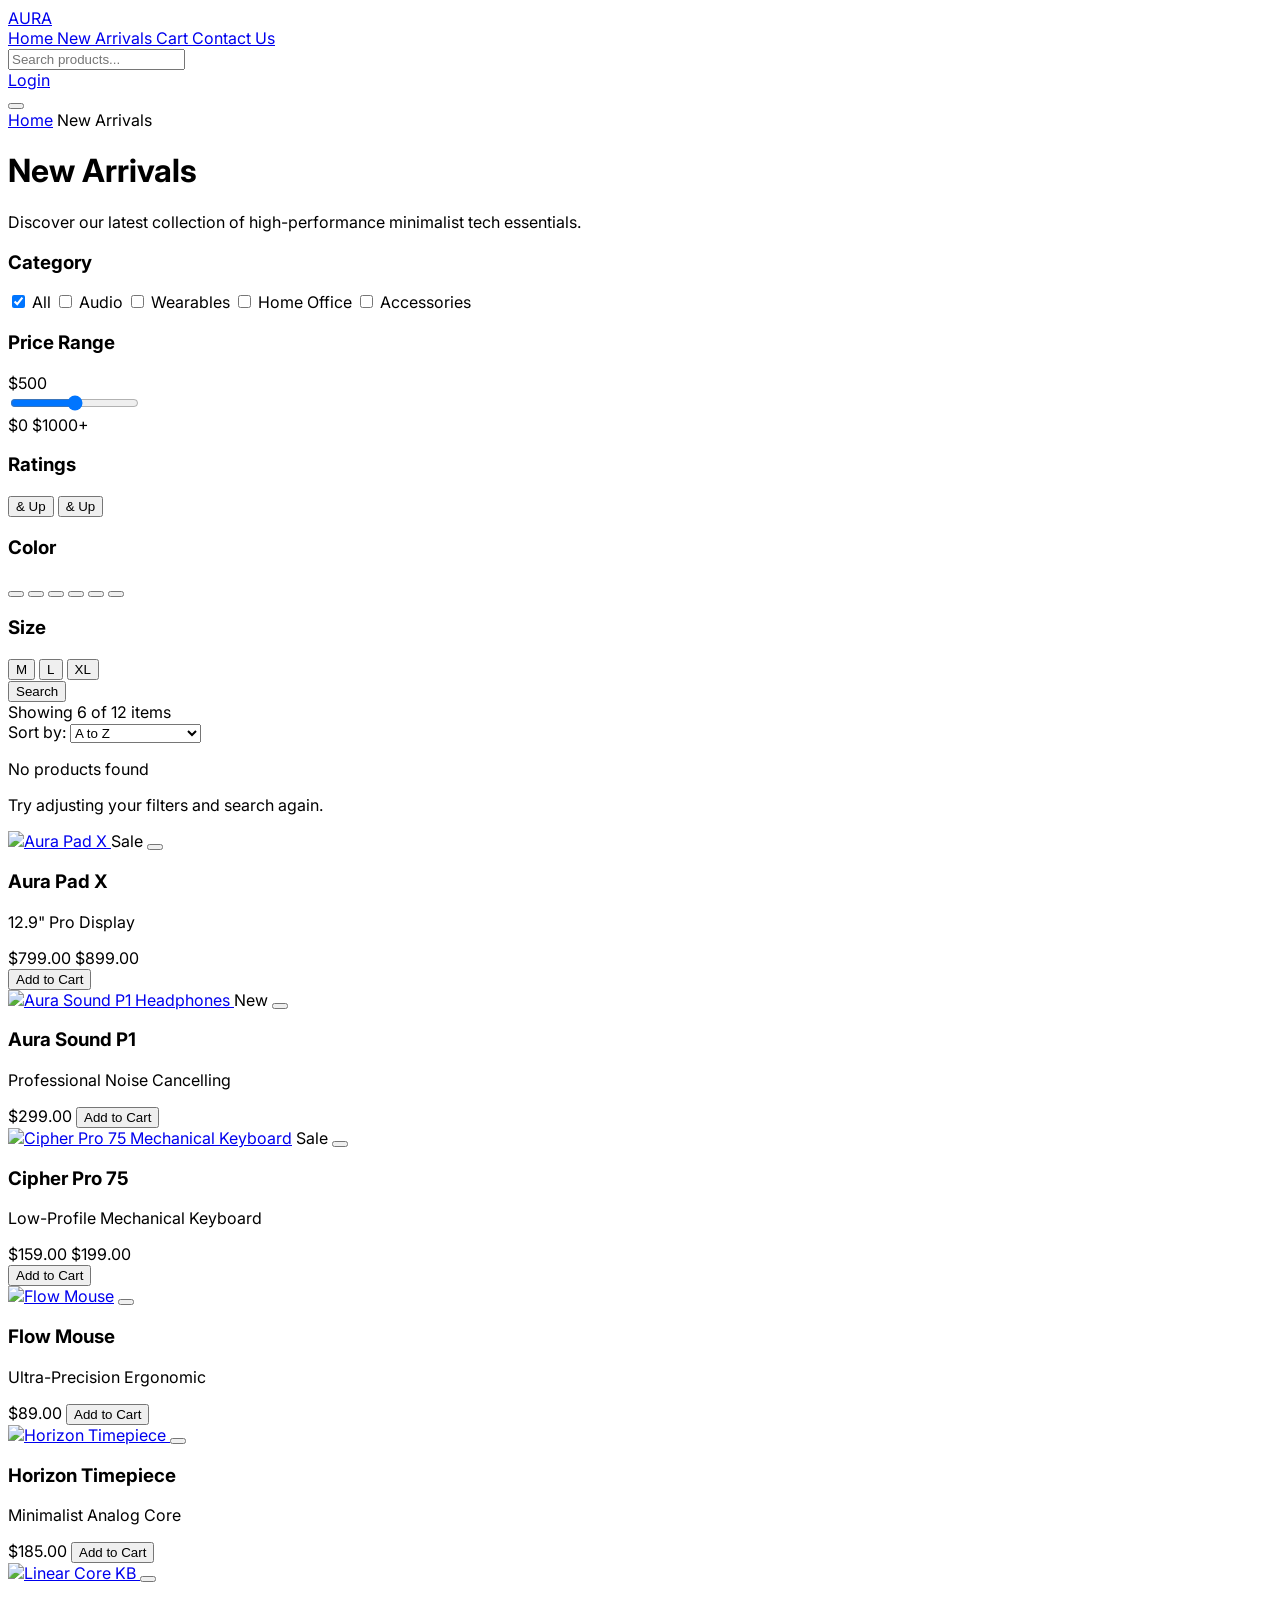
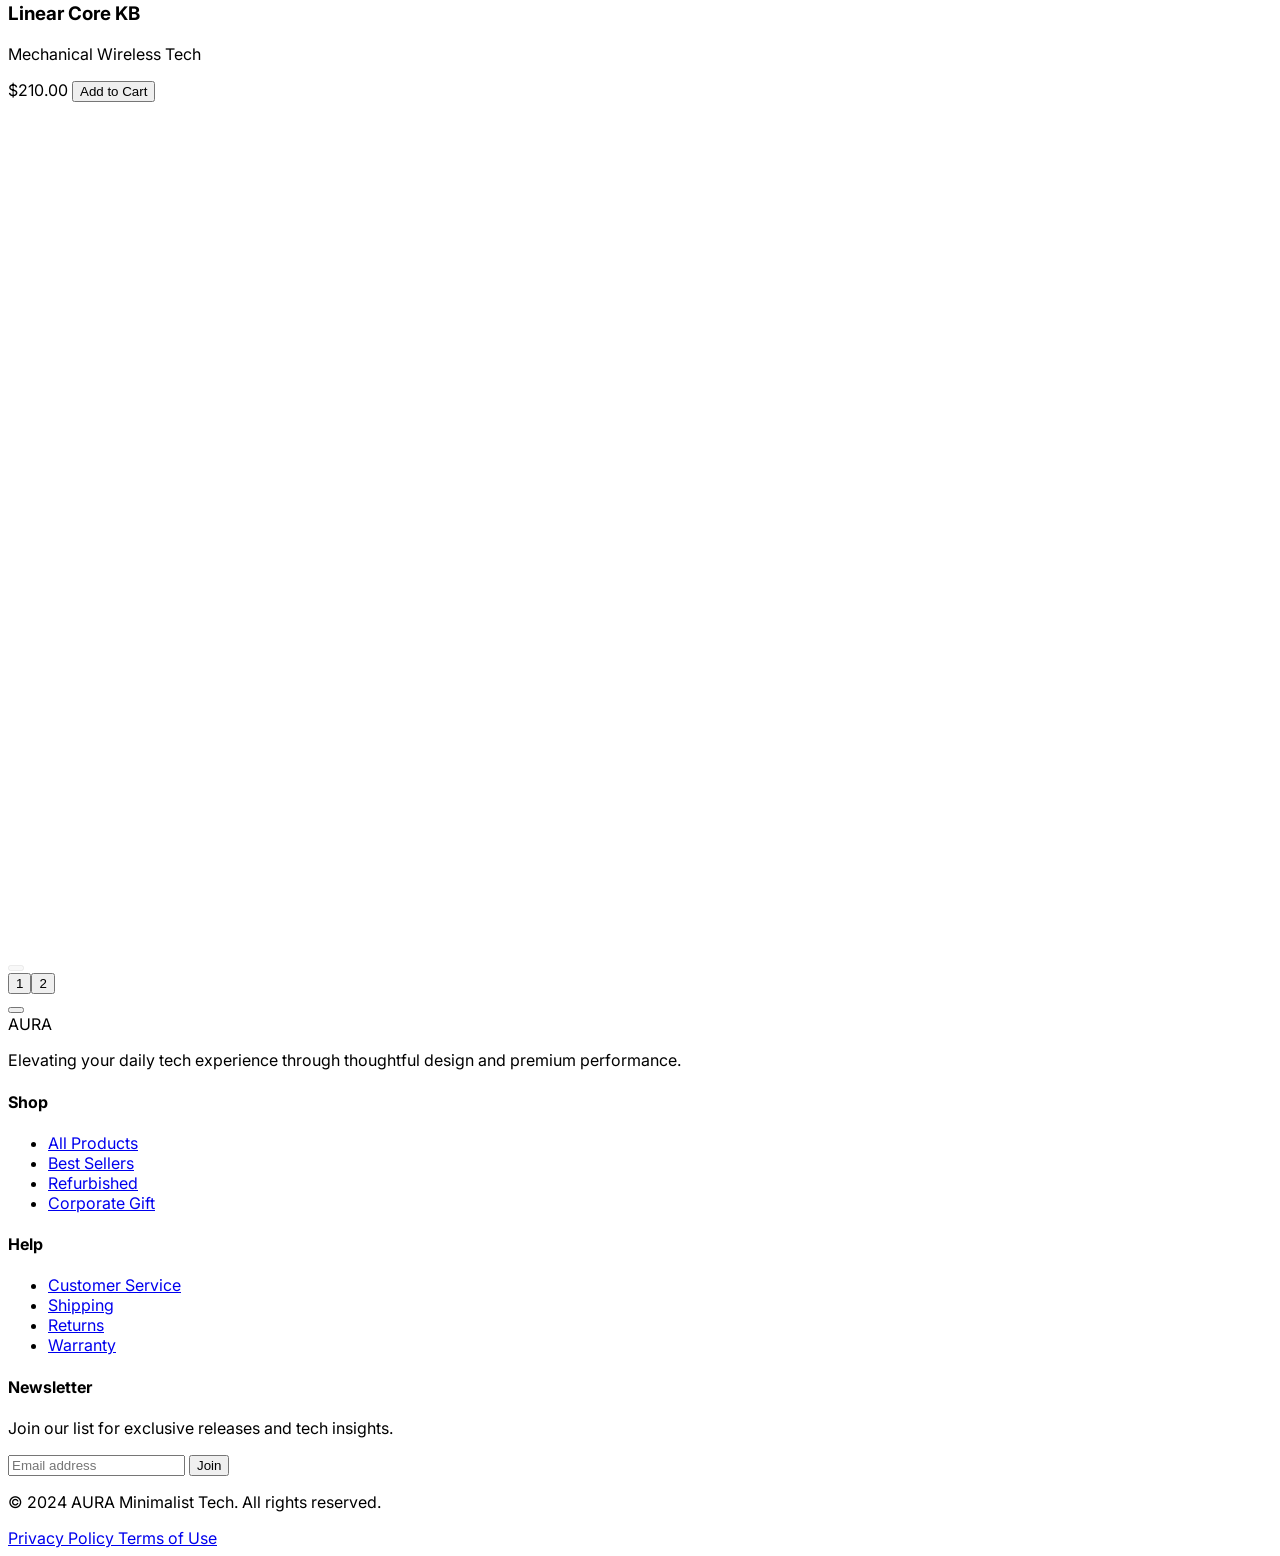
==== commit d7dba8b8: "add sign in and sign up" ====
--- a/arrival.html
+++ b/arrival.html
@@ -144,8 +144,7 @@
   <!-- Fonts -->
   <link href="https://fonts.googleapis.com/css2?family=Inter:wght@400;500;600;700&display=swap" rel="stylesheet">
 
-  <link href="https://fonts.googleapis.com/css2?family=Material+Symbols+Outlined:wght,FILL@100..700,0..1&display=swap"
-    rel="stylesheet">
+  <script src="https://unpkg.com/lucide@latest"></script>
 
   <!-- Navbar JS -->
   <script src="nav.js" defer></script>
@@ -161,7 +160,7 @@
         <div class="mb-10">
             <div class="flex items-center space-x-2 text-label-sm font-label-sm text-outline mb-4">
                 <a href="home.html" class="hover:underline"><span>Home</span></a>
-                <span class="material-symbols-outlined text-[14px]">chevron_right</span>
+                <i data-lucide="chevron-right" class="w-3.5 h-3.5"></i>
                 <span class="text-on-surface">New Arrivals</span>
             </div>
             <h1 class="font-display-lg text-display-lg text-on-background">New Arrivals</h1>
@@ -233,24 +232,24 @@
                 </h3>
             
                 <div class="space-y-2">
-                    <button class="rating-btn flex items-center text-tertiary/70 opacity-70 hover:opacity-100 transition-all duration-200 transform scale-100 p-1 rounded-lg focus:outline-none cursor-pointer">
-                        <span class="material-symbols-outlined" style="font-variation-settings: 'FILL' 1;">star</span>
-                        <span class="material-symbols-outlined" style="font-variation-settings: 'FILL' 1;">star</span>
-                        <span class="material-symbols-outlined" style="font-variation-settings: 'FILL' 1;">star</span>
-                        <span class="material-symbols-outlined" style="font-variation-settings: 'FILL' 1;">star</span>
-                        <span class="material-symbols-outlined">star</span>
-                        <span class="ml-2 text-label-sm font-label-sm text-on-surface-variant">
+                    <button class="rating-btn flex items-center text-tertiary/70 opacity-70 hover:opacity-100 transition-all duration-200 transform scale-100 p-1 rounded-lg focus:outline-none cursor-pointer gap-0.5">
+                        <i data-lucide="star" class="w-4 h-4 fill-current text-tertiary"></i>
+                        <i data-lucide="star" class="w-4 h-4 fill-current text-tertiary"></i>
+                        <i data-lucide="star" class="w-4 h-4 fill-current text-tertiary"></i>
+                        <i data-lucide="star" class="w-4 h-4 fill-current text-tertiary"></i>
+                        <i data-lucide="star" class="w-4 h-4 text-outline-variant"></i>
+                        <span class="ml-2 text-label-sm font-label-sm text-on-surface-variant select-none">
                             & Up
                         </span>
                     </button>
             
-                    <button class="rating-btn flex items-center text-tertiary/70 opacity-70 hover:opacity-100 transition-all duration-200 transform scale-100 p-1 rounded-lg focus:outline-none cursor-pointer">
-                        <span class="material-symbols-outlined" style="font-variation-settings: 'FILL' 1;">star</span>
-                        <span class="material-symbols-outlined" style="font-variation-settings: 'FILL' 1;">star</span>
-                        <span class="material-symbols-outlined" style="font-variation-settings: 'FILL' 1;">star</span>
-                        <span class="material-symbols-outlined">star</span>
-                        <span class="material-symbols-outlined">star</span>
-                        <span class="ml-2 text-label-sm font-label-sm text-on-surface-variant">
+                    <button class="rating-btn flex items-center text-tertiary/70 opacity-70 hover:opacity-100 transition-all duration-200 transform scale-100 p-1 rounded-lg focus:outline-none cursor-pointer gap-0.5">
+                        <i data-lucide="star" class="w-4 h-4 fill-current text-tertiary"></i>
+                        <i data-lucide="star" class="w-4 h-4 fill-current text-tertiary"></i>
+                        <i data-lucide="star" class="w-4 h-4 fill-current text-tertiary"></i>
+                        <i data-lucide="star" class="w-4 h-4 text-outline-variant"></i>
+                        <i data-lucide="star" class="w-4 h-4 text-outline-variant"></i>
+                        <span class="ml-2 text-label-sm font-label-sm text-on-surface-variant select-none">
                             & Up
                         </span>
                     </button>
@@ -281,8 +280,8 @@
                     </div>
                 </section>
 
-                <button type="button" class="sidebar-search-btn w-full flex items-center justify-center gap-2 bg-green-600 hover:bg-green-700 text-white py-3 rounded-lg text-label-sm font-label-sm font-semibold transition-all hover:opacity-95 active:scale-[0.98] focus:outline-none focus:ring-2 focus:ring-green-600/30 cursor-pointer">
-                    <span class="material-symbols-outlined text-[20px]">search</span>
+                <button type="button" class="sidebar-search-btn w-full flex items-center justify-center gap-2 bg-primary hover:bg-primary/95 text-on-primary py-3 rounded-lg text-label-sm font-label-sm font-semibold transition-all hover:opacity-95 active:scale-[0.98] focus:outline-none focus:ring-2 focus:ring-primary/30 cursor-pointer">
+                    <i data-lucide="search" class="w-4 h-4"></i>
                     Search
                 </button>
             </aside>
@@ -308,7 +307,7 @@
                             </a>
                             <span class="absolute top-4 left-4 bg-secondary-container/10 text-secondary-container text-label-sm font-label-sm px-3 py-1 rounded-full">New</span>
                             <button type="button" class="wishlist-btn absolute bottom-4 right-4 flex items-center justify-center size-10 bg-white/90 backdrop-blur rounded-full shadow-lg opacity-0 group-hover:opacity-100 transition-opacity translate-y-2 group-hover:translate-y-0 duration-300" aria-label="Add to wishlist" aria-pressed="false">
-                                <span class="wishlist-icon material-symbols-outlined text-on-background text-[24px] leading-none transition-colors transition-transform duration-300 ease-out origin-center">favorite</span>
+                                <i data-lucide="heart" class="wishlist-icon text-on-background w-6 h-6 transition-colors transition-transform duration-300 ease-out origin-center"></i>
                             </button>
                         </div>
                         <div class="p-6">
@@ -330,7 +329,7 @@
                                 <img class="w-full h-full object-cover group-hover:scale-105 transition-transform duration-500" alt="Horizon Timepiece" src="https://lh3.googleusercontent.com/aida-public/[base64]">
                             </a>
                             <button type="button" class="wishlist-btn absolute bottom-4 right-4 flex items-center justify-center size-10 bg-white/90 backdrop-blur rounded-full shadow-lg opacity-0 group-hover:opacity-100 transition-opacity translate-y-2 group-hover:translate-y-0 duration-300" aria-label="Add to wishlist" aria-pressed="false">
-                                <span class="wishlist-icon material-symbols-outlined text-on-background text-[24px] leading-none transition-colors transition-transform duration-300 ease-out origin-center">favorite</span>
+                                <i data-lucide="heart" class="wishlist-icon text-on-background w-6 h-6 transition-colors transition-transform duration-300 ease-out origin-center"></i>
                             </button>
                         </div>
                         <div class="p-6">
@@ -353,7 +352,7 @@
                             </a>
                             <span class="absolute top-4 left-4 bg-tertiary-container/10 text-tertiary-container text-label-sm font-label-sm px-3 py-1 rounded-full">Sale</span>
                             <button type="button" class="wishlist-btn absolute bottom-4 right-4 flex items-center justify-center size-10 bg-white/90 backdrop-blur rounded-full shadow-lg opacity-0 group-hover:opacity-100 transition-opacity translate-y-2 group-hover:translate-y-0 duration-300" aria-label="Add to wishlist" aria-pressed="false">
-                                <span class="wishlist-icon material-symbols-outlined text-on-background text-[24px] leading-none transition-colors transition-transform duration-300 ease-out origin-center">favorite</span>
+                                <i data-lucide="heart" class="wishlist-icon text-on-background w-6 h-6 transition-colors transition-transform duration-300 ease-out origin-center"></i>
                             </button>
                         </div>
                         <div class="p-6">
@@ -378,7 +377,7 @@
                                 <img class="w-full h-full object-cover group-hover:scale-105 transition-transform duration-500" alt="Vector Frames" src="https://lh3.googleusercontent.com/aida-public/[base64]">
                             </a>
                             <button type="button" class="wishlist-btn absolute bottom-4 right-4 flex items-center justify-center size-10 bg-white/90 backdrop-blur rounded-full shadow-lg opacity-0 group-hover:opacity-100 transition-opacity translate-y-2 group-hover:translate-y-0 duration-300" aria-label="Add to wishlist" aria-pressed="false">
-                                <span class="wishlist-icon material-symbols-outlined text-on-background text-[24px] leading-none transition-colors transition-transform duration-300 ease-out origin-center">favorite</span>
+                                <i data-lucide="heart" class="wishlist-icon text-on-background w-6 h-6 transition-colors transition-transform duration-300 ease-out origin-center"></i>
                             </button>
                         </div>
                         <div class="p-6">
@@ -399,7 +398,7 @@
                             <a href="productInfo.html"><img class="w-full h-full object-cover group-hover:scale-105 transition-transform duration-500" alt="Linear Core KB" src="https://lh3.googleusercontent.com/aida-public/[base64]">
                              </a>
                                 <button type="button" class="wishlist-btn absolute bottom-4 right-4 flex items-center justify-center size-10 bg-white/90 backdrop-blur rounded-full shadow-lg opacity-0 group-hover:opacity-100 transition-opacity translate-y-2 group-hover:translate-y-0 duration-300" aria-label="Add to wishlist" aria-pressed="false">
-                                <span class="wishlist-icon material-symbols-outlined text-on-background text-[24px] leading-none transition-colors transition-transform duration-300 ease-out origin-center">favorite</span>
+                                <i data-lucide="heart" class="wishlist-icon text-on-background w-6 h-6 transition-colors transition-transform duration-300 ease-out origin-center"></i>
                             </button>
                         </div>
                         <div class="p-6">
@@ -419,7 +418,7 @@
                         <div class="relative aspect-[4/5] bg-surface-container overflow-hidden">
                             <a href="productInfo.html"><img class="w-full h-full object-cover group-hover:scale-105 transition-transform duration-500" alt="Flow Mouse" src="https://lh3.googleusercontent.com/aida-public/[base64]"></a>
                             <button type="button" class="wishlist-btn absolute bottom-4 right-4 flex items-center justify-center size-10 bg-white/90 backdrop-blur rounded-full shadow-lg opacity-0 group-hover:opacity-100 transition-opacity translate-y-2 group-hover:translate-y-0 duration-300" aria-label="Add to wishlist" aria-pressed="false">
-                                <span class="wishlist-icon material-symbols-outlined text-on-background text-[24px] leading-none transition-colors transition-transform duration-300 ease-out origin-center">favorite</span>
+                                <i data-lucide="heart" class="wishlist-icon text-on-background w-6 h-6 transition-colors transition-transform duration-300 ease-out origin-center"></i>
                             </button>
                         </div>
                         <div class="p-6">
@@ -440,7 +439,7 @@
                             <a href="productInfo.html"><img class="w-full h-full object-cover group-hover:scale-105 transition-transform duration-500" alt="Pulse Air Max Wireless Headphones" src="https://images.unsplash.com/photo-1505740420928-5e560c06d30e?w=800&q=80&auto=format&fit=crop"></a>
                             <span class="absolute top-4 left-4 bg-secondary-container/10 text-secondary-container text-label-sm font-label-sm px-3 py-1 rounded-full">New</span>
                             <button type="button" class="wishlist-btn absolute bottom-4 right-4 flex items-center justify-center size-10 bg-white/90 backdrop-blur rounded-full shadow-lg opacity-0 group-hover:opacity-100 transition-opacity translate-y-2 group-hover:translate-y-0 duration-300" aria-label="Add to wishlist" aria-pressed="false">
-                                <span class="wishlist-icon material-symbols-outlined text-on-background text-[24px] leading-none transition-colors transition-transform duration-300 ease-out origin-center">favorite</span>
+                                <i data-lucide="heart" class="wishlist-icon text-on-background w-6 h-6 transition-colors transition-transform duration-300 ease-out origin-center"></i>
                             </button>
                         </div>
                         <div class="p-6">
@@ -460,7 +459,7 @@
                         <div class="relative aspect-[4/5] bg-surface-container overflow-hidden">
                             <a href="productInfo.html"><img class="w-full h-full object-cover group-hover:scale-105 transition-transform duration-500" alt="Nova Watch S Smart Watch" src="https://images.unsplash.com/photo-1523275335684-37898b6baf30?w=800&q=80&auto=format&fit=crop"></a>
                             <button type="button" class="wishlist-btn absolute bottom-4 right-4 flex items-center justify-center size-10 bg-white/90 backdrop-blur rounded-full shadow-lg opacity-0 group-hover:opacity-100 transition-opacity translate-y-2 group-hover:translate-y-0 duration-300" aria-label="Add to wishlist" aria-pressed="false">
-                                <span class="wishlist-icon material-symbols-outlined text-on-background text-[24px] leading-none transition-colors transition-transform duration-300 ease-out origin-center">favorite</span>
+                                <i data-lucide="heart" class="wishlist-icon text-on-background w-6 h-6 transition-colors transition-transform duration-300 ease-out origin-center"></i>
                             </button>
                         </div>
                         <div class="p-6">
@@ -481,7 +480,7 @@
                             <a href="productInfo.html"><img class="w-full h-full object-cover group-hover:scale-105 transition-transform duration-500" alt="Cipher Pro 75 Mechanical Keyboard" src="https://images.unsplash.com/photo-1768445386103-81dd131586a2?w=800&q=80&auto=format&fit=crop"></a>
                             <span class="absolute top-4 left-4 bg-tertiary-container/10 text-tertiary-container text-label-sm font-label-sm px-3 py-1 rounded-full">Sale</span>
                             <button type="button" class="wishlist-btn absolute bottom-4 right-4 flex items-center justify-center size-10 bg-white/90 backdrop-blur rounded-full shadow-lg opacity-0 group-hover:opacity-100 transition-opacity translate-y-2 group-hover:translate-y-0 duration-300" aria-label="Add to wishlist" aria-pressed="false">
-                                <span class="wishlist-icon material-symbols-outlined text-on-background text-[24px] leading-none transition-colors transition-transform duration-300 ease-out origin-center">favorite</span>
+                                <i data-lucide="heart" class="wishlist-icon text-on-background w-6 h-6 transition-colors transition-transform duration-300 ease-out origin-center"></i>
                             </button>
                         </div>
                         <div class="p-6">
@@ -504,7 +503,7 @@
                         <div class="relative aspect-[4/5] bg-surface-container overflow-hidden">
                             <a href="productInfo.html"><img class="w-full h-full object-cover group-hover:scale-105 transition-transform duration-500" alt="Lucent Optics Minimal Glasses" src="https://images.unsplash.com/photo-1511499767150-a48a237f0083?w=800&q=80&auto=format&fit=crop"></a>
                             <button type="button" class="wishlist-btn absolute bottom-4 right-4 flex items-center justify-center size-10 bg-white/90 backdrop-blur rounded-full shadow-lg opacity-0 group-hover:opacity-100 transition-opacity translate-y-2 group-hover:translate-y-0 duration-300" aria-label="Add to wishlist" aria-pressed="false">
-                                <span class="wishlist-icon material-symbols-outlined text-on-background text-[24px] leading-none transition-colors transition-transform duration-300 ease-out origin-center">favorite</span>
+                                <i data-lucide="heart" class="wishlist-icon text-on-background w-6 h-6 transition-colors transition-transform duration-300 ease-out origin-center"></i>
                             </button>
                         </div>
                         <div class="p-6">
@@ -525,7 +524,7 @@
                             <a href="productInfo.html"><img class="w-full h-full object-cover group-hover:scale-105 transition-transform duration-500" alt="Slate Tab Pro Tablet" src="https://images.unsplash.com/photo-1544244015-0df4b3ffc6b0?w=800&q=80&auto=format&fit=crop"></a>
                             <span class="absolute top-4 left-4 bg-secondary-container/10 text-secondary-container text-label-sm font-label-sm px-3 py-1 rounded-full">New</span>
                             <button type="button" class="wishlist-btn absolute bottom-4 right-4 flex items-center justify-center size-10 bg-white/90 backdrop-blur rounded-full shadow-lg opacity-0 group-hover:opacity-100 transition-opacity translate-y-2 group-hover:translate-y-0 duration-300" aria-label="Add to wishlist" aria-pressed="false">
-                                <span class="wishlist-icon material-symbols-outlined text-on-background text-[24px] leading-none transition-colors transition-transform duration-300 ease-out origin-center">favorite</span>
+                                <i data-lucide="heart" class="wishlist-icon text-on-background w-6 h-6 transition-colors transition-transform duration-300 ease-out origin-center"></i>
                             </button>
                         </div>
                         <div class="p-6">
@@ -547,7 +546,7 @@
                             
                             <span class="absolute top-4 left-4 bg-tertiary-container/10 text-tertiary-container text-label-sm font-label-sm px-3 py-1 rounded-full">Sale</span>
                             <button type="button" class="wishlist-btn absolute bottom-4 right-4 flex items-center justify-center size-10 bg-white/90 backdrop-blur rounded-full shadow-lg opacity-0 group-hover:opacity-100 transition-opacity translate-y-2 group-hover:translate-y-0 duration-300" aria-label="Add to wishlist" aria-pressed="false">
-                                <span class="wishlist-icon material-symbols-outlined text-on-background text-[24px] leading-none transition-colors transition-transform duration-300 ease-out origin-center">favorite</span>
+                                <i data-lucide="heart" class="wishlist-icon text-on-background w-6 h-6 transition-colors transition-transform duration-300 ease-out origin-center"></i>
                             </button>
                         </div>
                         <div class="p-6">
@@ -570,11 +569,11 @@
                 <div id="product-pagination" class="mt-16 flex flex-col items-center gap-6">
                     <div class="flex items-center space-x-2">
                         <button type="button" id="pagination-prev" aria-label="Previous page" class="pagination-arrow w-10 h-10 flex items-center justify-center rounded-lg border border-outline-variant text-on-surface-variant hover:bg-surface-container transition-all active:scale-95">
-                            <span class="material-symbols-outlined">chevron_left</span>
+                            <i data-lucide="chevron-left" class="w-5 h-5"></i>
                         </button>
                         <div id="pagination-pages" class="flex items-center space-x-2" role="navigation" aria-label="Product pages"></div>
                         <button type="button" id="pagination-next" aria-label="Next page" class="pagination-arrow w-10 h-10 flex items-center justify-center rounded-lg border border-outline-variant text-on-surface-variant hover:bg-surface-container transition-all active:scale-95">
-                            <span class="material-symbols-outlined">chevron_right</span>
+                            <i data-lucide="chevron-right" class="w-5 h-5"></i>
                         </button>
                     </div>
                 </div>
